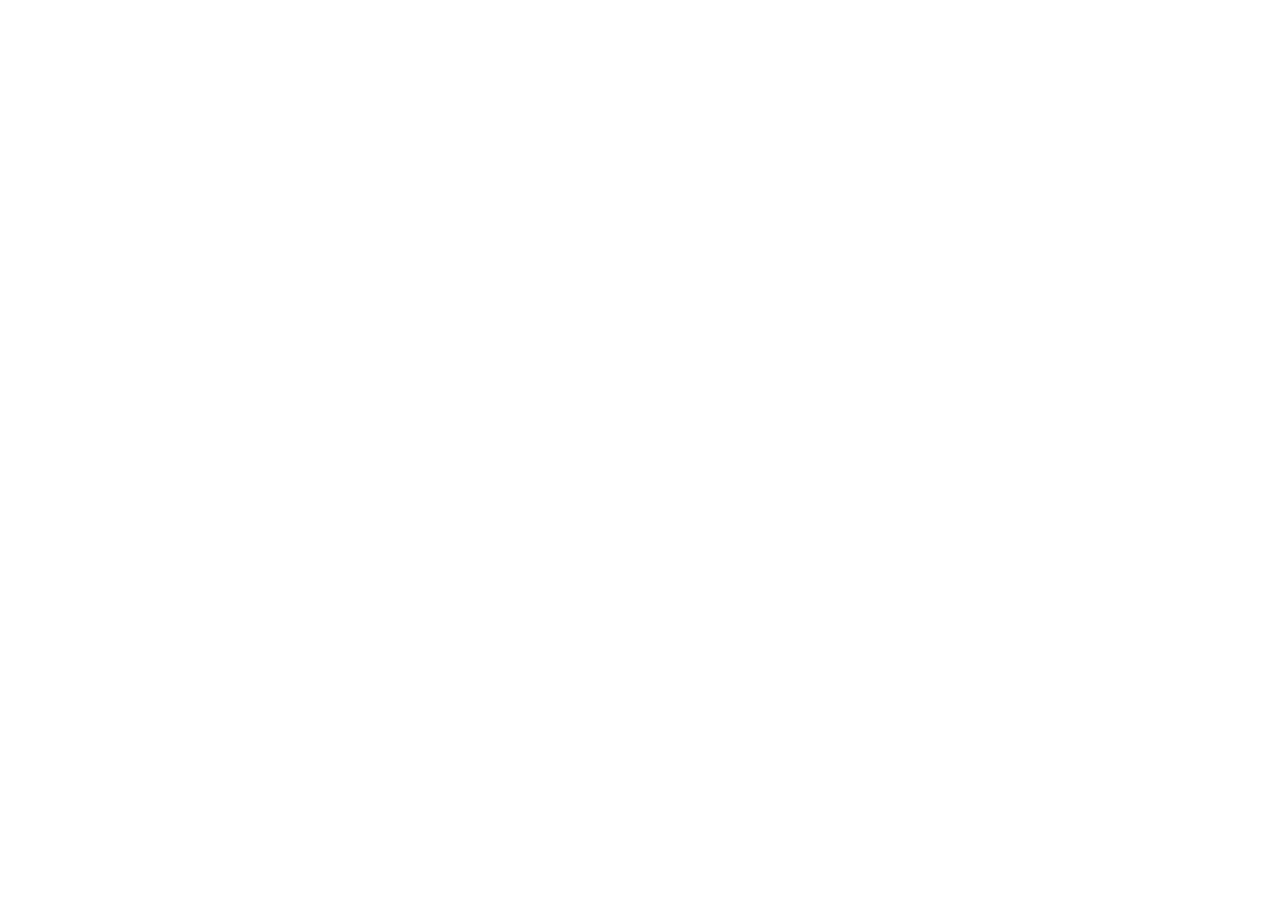
==== deepstudy-frontend/src/index.html @ f2d7a5e3 "frontend file structure ready" ====
<!DOCTYPE html>
<html lang="en">
<head>
    <meta charset="UTF-8">
    <meta name="viewport" content="width=device-width, initial-scale=1.0">
    <title>deepstudy</title>
</head>
<body>
    
</body>
</html>
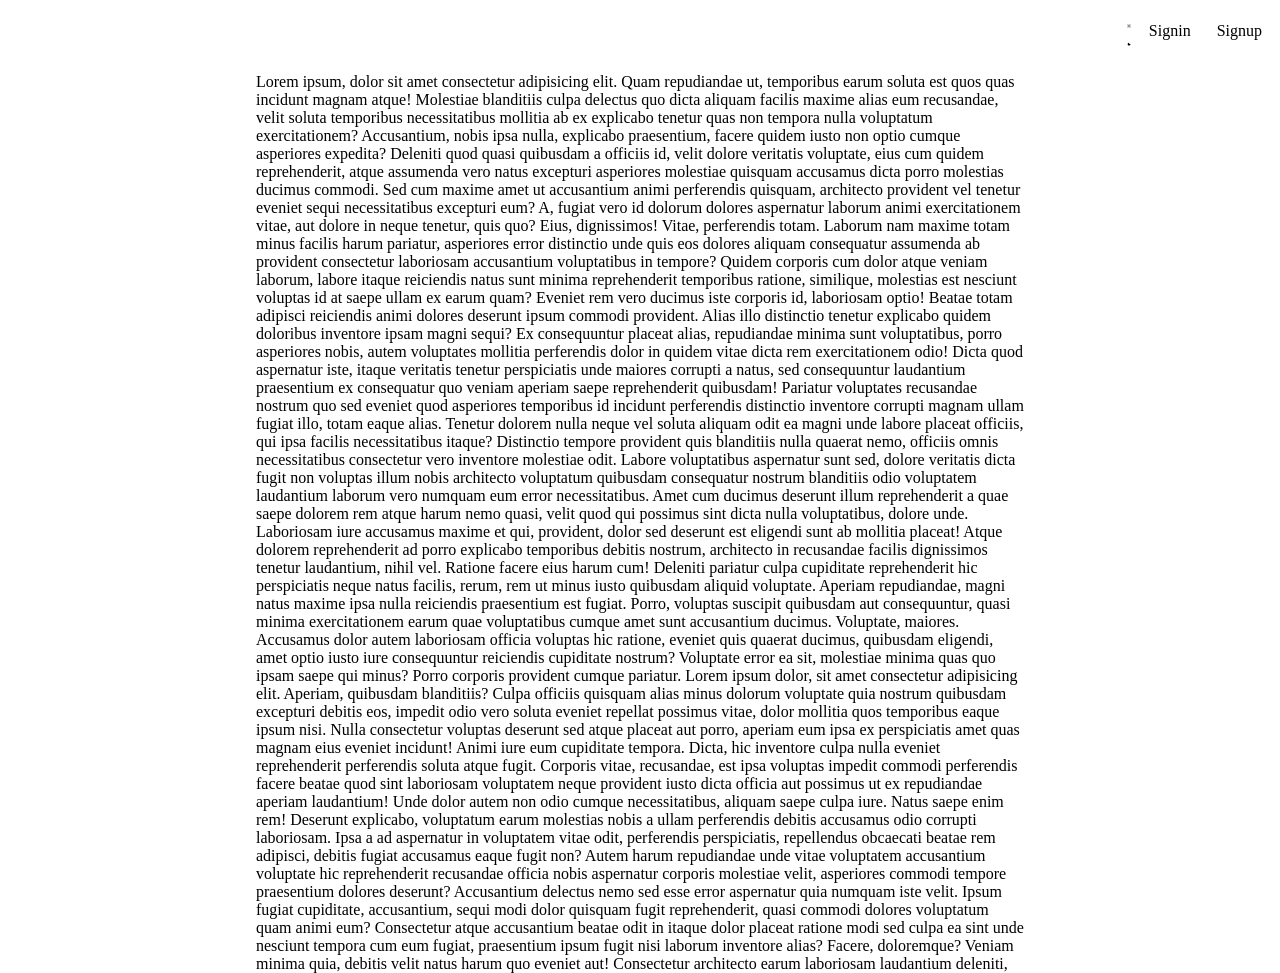
==== commit af66628e: "navbar added" ====
--- a/deepstudy-frontend/src/index.html
+++ b/deepstudy-frontend/src/index.html
@@ -1,11 +1,56 @@
 <!DOCTYPE html>
 <html lang="en">
+
 <head>
     <meta charset="UTF-8">
     <meta name="viewport" content="width=device-width, initial-scale=1.0">
     <title>deepstudy</title>
+    <link rel="stylesheet" href="/deepstudy-frontend/src/css/index.css">
+
+    <!-- scripts -->
+    <script src="/deepstudy-frontend/src/js/toggleTheme.js" defer></script>
+
+    <style>
+        * {
+            margin: 0;
+            padding: 0;
+            color: var(--text-color);
+            font-family: var(--font-family);
+        }
+    </style>
 </head>
+
 <body>
-    
+    <div id="navbar"></div>
+    <script>
+        fetch('./components/navBar.html')
+            .then(response => response.text())
+            .then(html => {
+                document.getElementById('navbar').innerHTML = html
+            })
+            .catch(error => {
+                console.error('Failed to load navbar : ', error);
+
+            })
+    </script>
+
+    <div id="content"></div>
+    <script>
+        fetch('./components/content.html')
+            .then(response => response.text())
+            .then(html => {
+                document.getElementById('content').innerHTML = html
+                const event = new Event('navbarLoaded')
+                document.dispatchEvent(event)
+            })
+            .catch(error => {
+                console.error('Failed to load content : ', error);
+
+            })
+    </script>
+
+
+
 </body>
+
 </html>
--- a/deepstudy-frontend/src/css/index.css
+++ b/deepstudy-frontend/src/css/index.css
@@ -0,0 +1,9 @@
+body{
+    overflow-y: hidden;
+}
+
+
+#navbar{
+    position: sticky;
+    top: 0;
+}
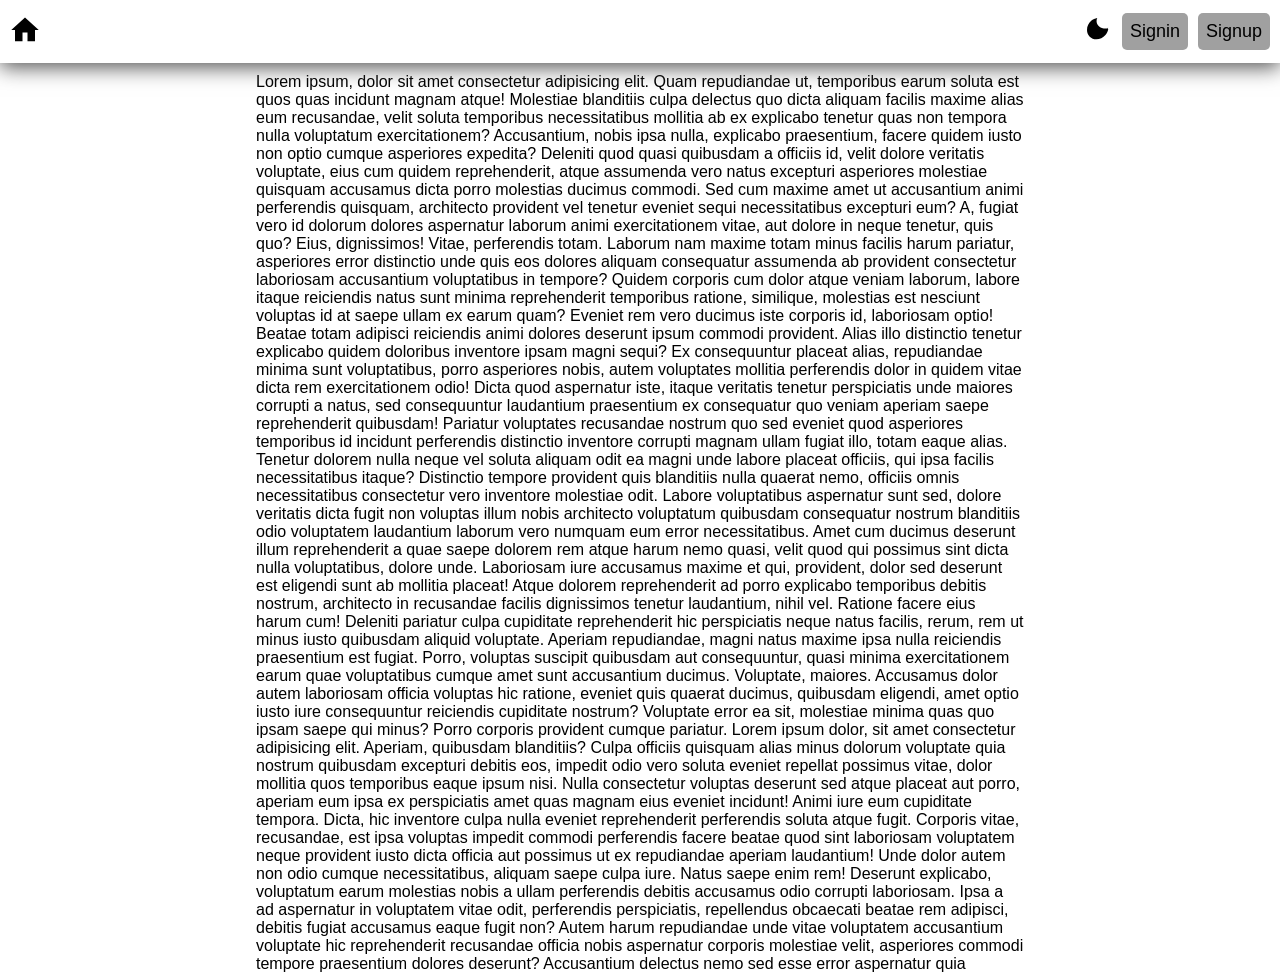
==== commit c61b1bd0: "fixed toggle theme" ====
--- a/deepstudy-frontend/src/index.html
+++ b/deepstudy-frontend/src/index.html
@@ -16,6 +16,7 @@
             padding: 0;
             color: var(--text-color);
             font-family: var(--font-family);
+            background-color: var(--background-color);
         }
     </style>
 </head>
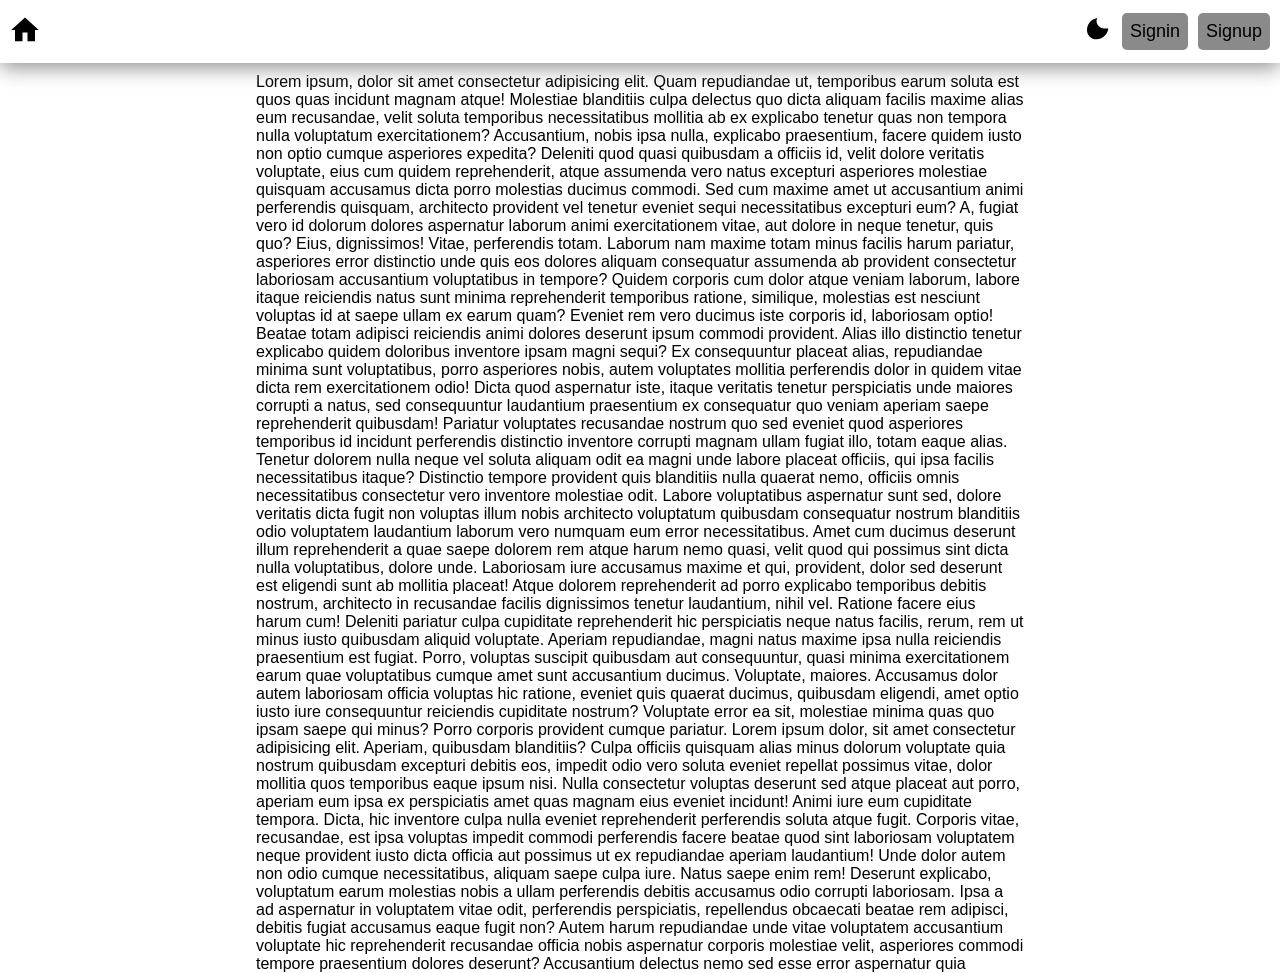
==== commit 4a25541e: "working on signup" ====
--- a/deepstudy-frontend/src/index.html
+++ b/deepstudy-frontend/src/index.html
@@ -5,10 +5,14 @@
     <meta charset="UTF-8">
     <meta name="viewport" content="width=device-width, initial-scale=1.0">
     <title>deepstudy</title>
-    <link rel="stylesheet" href="/deepstudy-frontend/src/css/index.css">
+
+    <!-- css -->
+    <link rel="stylesheet" href="./css/index.css">
+    <link rel="stylesheet" href="../src/css/nav-bar.css">
+    <link rel="stylesheet" href="../src/css/content.css">
 
     <!-- scripts -->
-    <script src="/deepstudy-frontend/src/js/toggleTheme.js" defer></script>
+    <script type="module" src="./js/home.js" defer></script>
 
     <style>
         * {
@@ -16,40 +20,14 @@
             padding: 0;
             color: var(--text-color);
             font-family: var(--font-family);
-            background-color: var(--background-color);
         }
     </style>
 </head>
 
 <body>
     <div id="navbar"></div>
-    <script>
-        fetch('./components/navBar.html')
-            .then(response => response.text())
-            .then(html => {
-                document.getElementById('navbar').innerHTML = html
-            })
-            .catch(error => {
-                console.error('Failed to load navbar : ', error);
-
-            })
-    </script>
 
     <div id="content"></div>
-    <script>
-        fetch('./components/content.html')
-            .then(response => response.text())
-            .then(html => {
-                document.getElementById('content').innerHTML = html
-                const event = new Event('navbarLoaded')
-                document.dispatchEvent(event)
-            })
-            .catch(error => {
-                console.error('Failed to load content : ', error);
-
-            })
-    </script>
-
 
 
 </body>
--- a/deepstudy-frontend/src/css/index.css
+++ b/deepstudy-frontend/src/css/index.css
@@ -1,9 +1,11 @@
-body{
-    overflow-y: hidden;
+body {
+    overflow: hidden;
 }
 
-
-#navbar{
+#navbar {
     position: sticky;
     top: 0;
-}+    width: 100vw;
+    height: 7vh;
+    background-color: var(--nav-color);
+}
--- a/deepstudy-frontend/src/css/nav-bar.css
+++ b/deepstudy-frontend/src/css/nav-bar.css
@@ -0,0 +1,74 @@
+nav {
+    width: 100%;
+    height: 100%;
+    box-shadow: 0 4px 20px 0px var(--secondary-color);
+}
+
+ul {
+    display: flex;
+    height: 100%;
+    list-style: none;
+    gap: 10px;
+    padding-left: 10px;
+    padding-right: 10px;
+    align-items: center;
+    justify-content: space-between;
+}
+
+#home-icon,
+#sun-icon,
+#moon-icon {
+    width: var(--icon-size);
+    height: var(--icon-size);
+    fill: var(--icon-color);
+    color: var(--icon-color);
+}
+
+#register {
+    display: flex;
+    gap: 10px;
+}
+
+#home-icon:hover,
+#sun-icon:hover,
+#moon-icon:hover,
+#btn-signin:hover,
+#btn-signup:hover {
+    cursor: pointer;
+    transform: scale(1.2);
+}
+
+#btn-signin,
+#btn-signup {
+    all: unset;
+    font-size: var(--text-size);
+    background-color: var(--secondary-color);
+    padding: 8px;
+    border-radius: 5px;
+}
+
+#btn-signin,
+#btn-signup {
+    transition: all 0.3s ease-in-out;
+    position: relative;
+    overflow: hidden;
+    z-index: 1;
+}
+
+#btn-signin::before,
+#btn-signup::before {
+    content: '';
+    position: absolute;
+    top: 0;
+    left: -100%;
+    width: 100%;
+    height: 100%;
+    background: linear-gradient(90deg, transparent, rgba(255, 255, 255, 0.2), transparent);
+    transition: 0.5s;
+    z-index: -1;
+}
+
+#btn-signin:hover::before,
+#btn-signup:hover::before {
+    left: 100%;
+}
--- a/deepstudy-frontend/src/css/content.css
+++ b/deepstudy-frontend/src/css/content.css
@@ -0,0 +1,12 @@
+main {
+    width: 100vw;
+    padding-top: 10px;
+    height: 100vh;
+    overflow-y: auto;
+    background-color: var(--background-color);
+}
+
+article {
+    width: 60%;
+    margin: auto;
+}
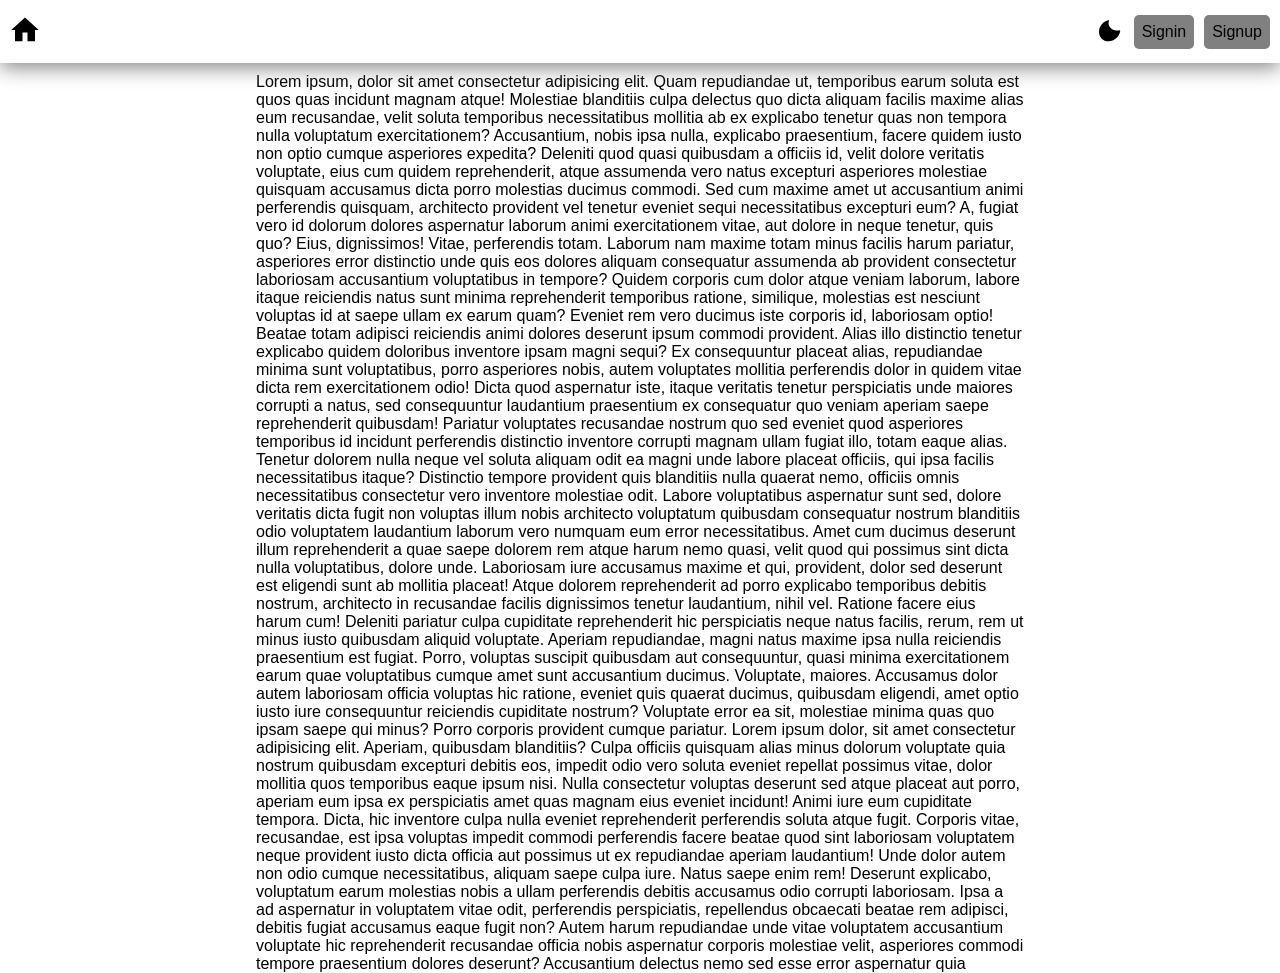
==== commit 72d5d9dd: "signup page ui created" ====
--- a/deepstudy-frontend/src/index.html
+++ b/deepstudy-frontend/src/index.html
@@ -14,14 +14,6 @@
     <!-- scripts -->
     <script type="module" src="./js/home.js" defer></script>
 
-    <style>
-        * {
-            margin: 0;
-            padding: 0;
-            color: var(--text-color);
-            font-family: var(--font-family);
-        }
-    </style>
 </head>
 
 <body>
--- a/deepstudy-frontend/src/css/index.css
+++ b/deepstudy-frontend/src/css/index.css
@@ -1,3 +1,10 @@
+* {
+    margin: 0;
+    padding: 0;
+    color: var(--text-color);
+    font-family: var(--font-family);
+}
+
 body {
     overflow: hidden;
 }
@@ -8,4 +15,4 @@
     width: 100vw;
     height: 7vh;
     background-color: var(--nav-color);
-}
+}
--- a/deepstudy-frontend/src/css/nav-bar.css
+++ b/deepstudy-frontend/src/css/nav-bar.css
@@ -41,7 +41,7 @@
 #btn-signin,
 #btn-signup {
     all: unset;
-    font-size: var(--text-size);
+    font-size: 1rem;
     background-color: var(--secondary-color);
     padding: 8px;
     border-radius: 5px;
